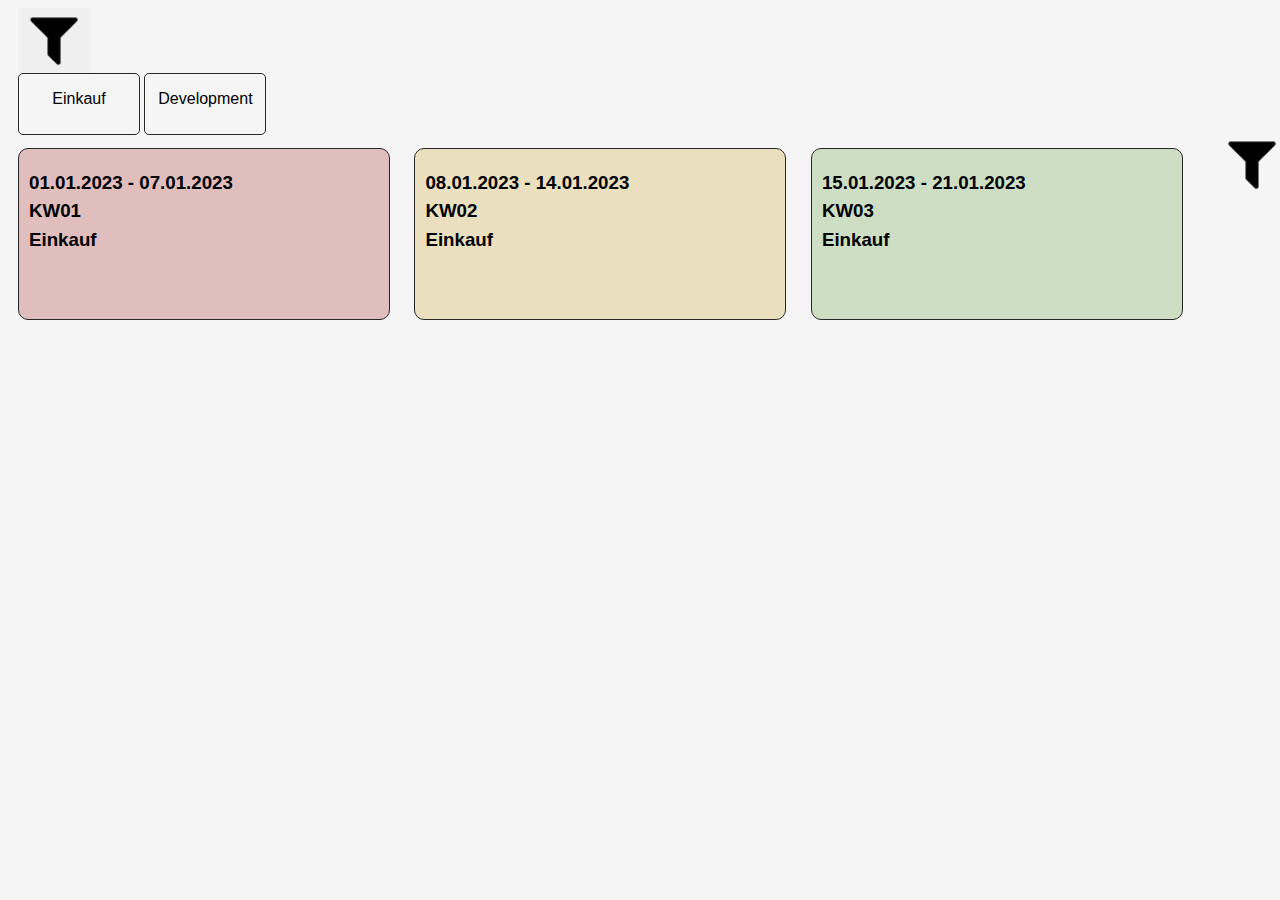
==== home/desktop/index.html @ 5f7c2da3 "Initial project files (desktop home)" ====
<!DOCTYPE html>
<html lang="de">
<head>
    <meta charset="UTF-8">
    <meta name="viewport" content="width=device-width, initial-scale=1.0">
    <title>Ausbildungsnachweise - Home</title>
    <link rel="stylesheet" href="main.css">
</head>
<body>
    <div id="nav">
        <button href="#"><img src="../../images/hopper.png" alt="Hopper (filter)" height="60px"></button>
        <div id="filter">
            <div class="filtercard"><p>Einkauf</p></div>
            <div class="filtercard"><p>Development</p></div>
        </div>

        <img id="profile-picture" src="../../images/hopper.png" alt="Your beautiful face">
    </div>
    <div id="card-holder">
        <div class="card red">
            <h3>01.01.2023 - 07.01.2023</h3>
            <h3>KW01</h3>
            <h3>Einkauf</h3>
        </div>
        <div class="card amber">
            <h3>08.01.2023 - 14.01.2023</h3>
            <h3>KW02</h3>
            <h3>Einkauf</h3>
        </div>
        <div class="card green">
            <h3>15.01.2023 - 21.01.2023</h3>
            <h3>KW03</h3>
            <h3>Einkauf</h3>
        </div>
    </div>
</body>
</html>
---- home/desktop/main.css ----
body {
    font-family:'Segoe UI', Tahoma, Geneva, Verdana, sans-serif;
    background-color: whitesmoke;
}

h1, h2, h3, h4 {
    line-height: 10px;
    padding: 0px;
}

button {
    border: none;
    transition: border 1s;
}

button:hover {
    border: 1px solid #2b282855;
    border-radius: 5px;
}

.card {
    width: 350px;
    height: 150px;
    border: 1px solid #2b2828;
    border-radius: 10px;
    margin: 10px;
    padding: 10px;
    display: inline-block;
}

.filtercard {
    border: 1px solid #2b2828;
    border-radius: 5px;
    display: inline-block;
    width: 120px;
    height: 60px;
    text-align: center;
}

.filtercard p {
    display: inline-block;
}

/* Card colors */
.red {
    background-color: #B8545056;
}

.amber {
    background-color: #D6B65656;
}

.green {
    background-color: #82B36656;
}

/* ID-Selectors */
#nav {
    width: 100%;
    height: 130px;
    padding: 0px 10px;
}

#filter {
    height: 60px;
}

#profile-picture {
    float: right; /* TODO: Floats to the right already, but I can't get it centered vertically in the 'nav'-div */
    width: 60px;
}
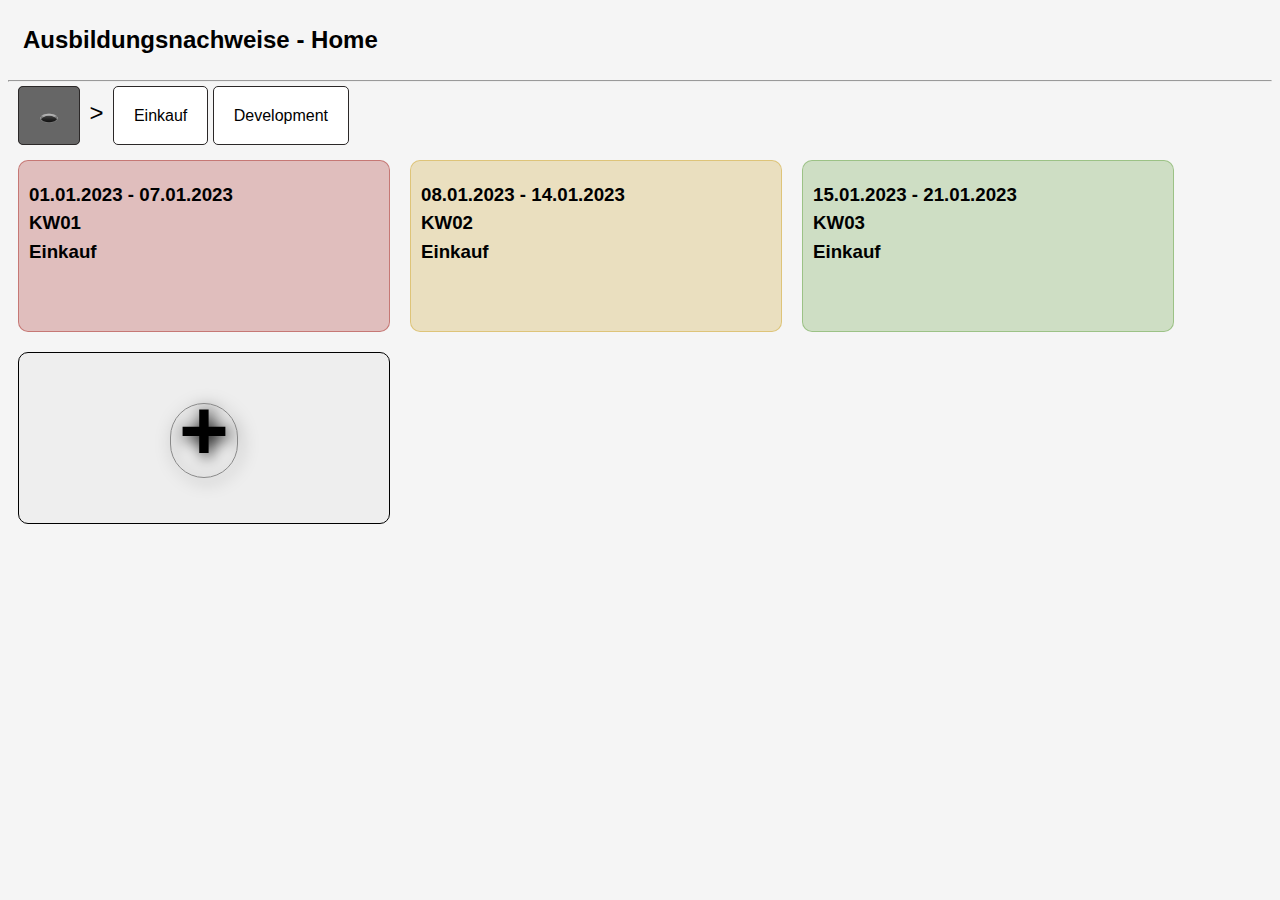
==== commit 85d8b9ba: "Home site (desktop)" ====
--- a/home/desktop/index.html
+++ b/home/desktop/index.html
@@ -7,14 +7,15 @@
     <link rel="stylesheet" href="main.css">
 </head>
 <body>
+    <h2 id="headline">Ausbildungsnachweise - Home</h2>
+    <hr>
     <div id="nav">
-        <button href="#"><img src="../../images/hopper.png" alt="Hopper (filter)" height="60px"></button>
         <div id="filter">
+            <div class="filtercardfix"><p>🕳️</p></div>
+            <div class="verticalline">></div>
             <div class="filtercard"><p>Einkauf</p></div>
             <div class="filtercard"><p>Development</p></div>
         </div>
-
-        <img id="profile-picture" src="../../images/hopper.png" alt="Your beautiful face">
     </div>
     <div id="card-holder">
         <div class="card red">
@@ -32,6 +33,10 @@
             <h3>KW03</h3>
             <h3>Einkauf</h3>
         </div>
+        <div class="card add">
+            <h1>+</h1>
+        </div>
     </div>
 </body>
-</html>+</html>
+
--- a/home/desktop/main.css
+++ b/home/desktop/main.css
@@ -13,25 +13,22 @@
     transition: border 1s;
 }
 
-button:hover {
-    border: 1px solid #2b282855;
-    border-radius: 5px;
-}
-
 .card {
     width: 350px;
     height: 150px;
-    border: 1px solid #2b2828;
     border-radius: 10px;
+    border: 1px solid black;
     margin: 10px;
     padding: 10px;
     display: inline-block;
 }
 
 .filtercard {
+    background-color: white;
     border: 1px solid #2b2828;
     border-radius: 5px;
-    display: inline-block;
+    display: inline;
+    padding: 20px;
     width: 120px;
     height: 60px;
     text-align: center;
@@ -41,31 +38,89 @@
     display: inline-block;
 }
 
+.filtercardfix {
+    background-color: #666;
+    color: white;
+    border: 1px solid #2b2828;
+    border-radius: 5px;
+    display: inline;
+    padding: 20px;
+    width: 120px;
+    height: 60px;
+    text-align: center;
+    margin-right: 5px;
+}
+
+.filtercardfix p {
+    display: inline-block;
+}
+
+.filtercard:hover {
+    background: #666;
+    color: white;
+}
+
+.verticalline {
+    font-size: x-large;
+    display: inline;
+    margin-right: 5px;
+}
+
 /* Card colors */
 .red {
     background-color: #B8545056;
+    border: 1px solid #B85450aa;
 }
 
 .amber {
     background-color: #D6B65656;
+    border: 1px solid #D6B656aa;
 }
 
 .green {
     background-color: #82B36656;
+    border: 1px solid #82B366aa;
+}
+
+.add {
+    font-size: 32pt;
+    text-align: center;
+    background-color: #eee;
+}
+
+.add > h1 {
+    filter: drop-shadow(3px 3px 8px);
+    line-height: 40pt;
+    margin-top: 40px;
+    padding: 0px 8px 20px 8px;
+    border: 1px solid #888;
+    border-radius: 100px;
+    display: inline-block;
 }
 
 /* ID-Selectors */
+#headline {
+    padding: 15px;
+}
+
 #nav {
     width: 100%;
-    height: 130px;
+    height: 60px;
     padding: 0px 10px;
 }
 
 #filter {
+    height: 55px;
+    border-radius: 10px;
+}
+
+#hopper {
+    padding: 5px;
     height: 60px;
 }
 
-#profile-picture {
-    float: right; /* TODO: Floats to the right already, but I can't get it centered vertically in the 'nav'-div */
-    width: 60px;
+#card-holder {
+    display: flex;
+    flex-direction: row;
+    flex-wrap: wrap;
 }
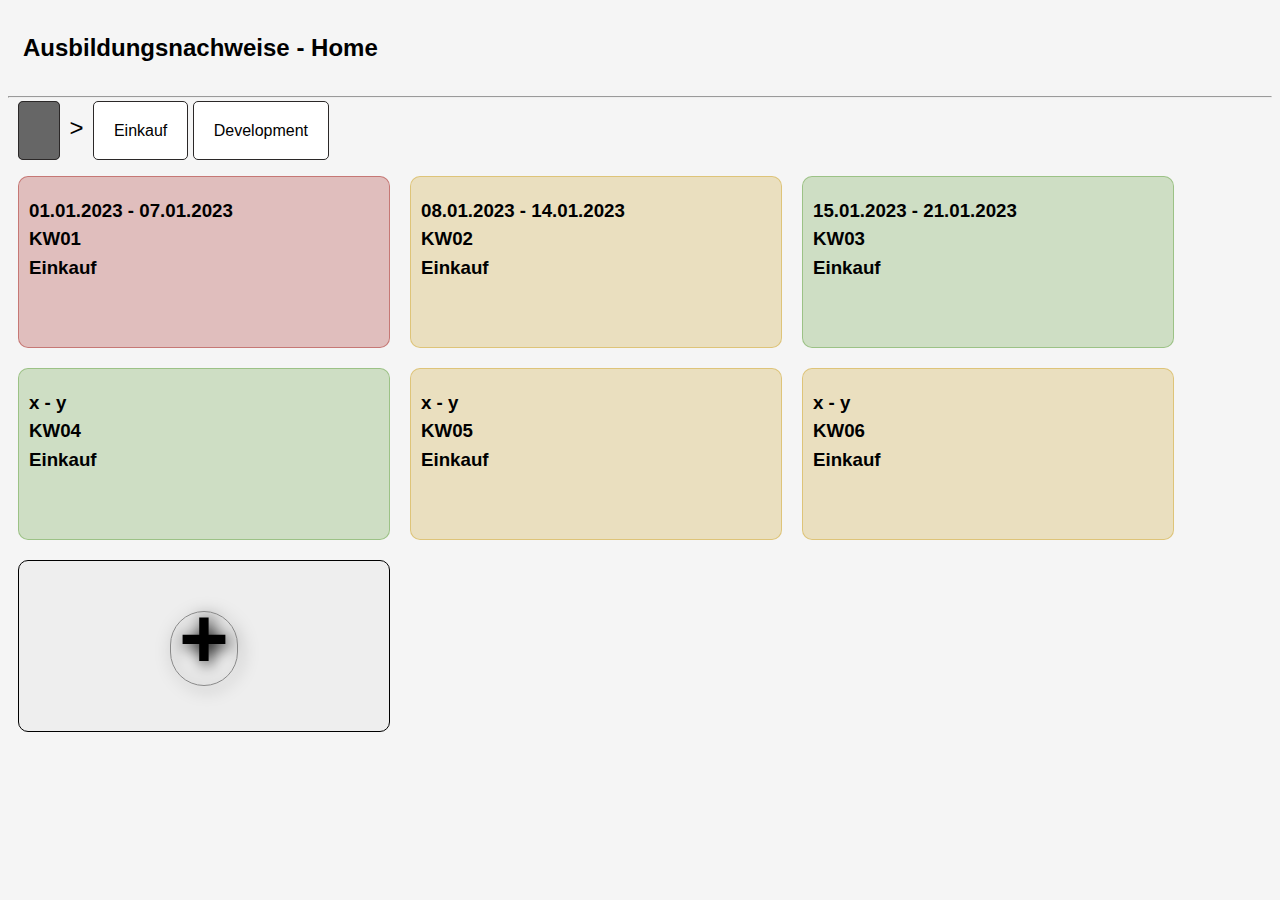
==== commit ce671d22: "Desktop home done" ====
--- a/home/desktop/index.html
+++ b/home/desktop/index.html
@@ -5,13 +5,17 @@
     <meta name="viewport" content="width=device-width, initial-scale=1.0">
     <title>Ausbildungsnachweise - Home</title>
     <link rel="stylesheet" href="main.css">
+    <link href="https://css.gg/css" rel="stylesheet" />
 </head>
 <body>
     <h2 id="headline">Ausbildungsnachweise - Home</h2>
+    <div id="profilebox"><i id="profile" class="gg-profile"></i></div>
+    
     <hr>
+
     <div id="nav">
         <div id="filter">
-            <div class="filtercardfix"><p>🕳️</p></div>
+            <div class="filtercardfix"><p class="gg-sort-az"></p></div>
             <div class="verticalline">></div>
             <div class="filtercard"><p>Einkauf</p></div>
             <div class="filtercard"><p>Development</p></div>
@@ -33,6 +37,21 @@
             <h3>KW03</h3>
             <h3>Einkauf</h3>
         </div>
+        <div class="card green">
+            <h3>x - y</h3>
+            <h3>KW04</h3>
+            <h3>Einkauf</h3>
+        </div>
+        <div class="card amber">
+            <h3>x - y</h3>
+            <h3>KW05</h3>
+            <h3>Einkauf</h3>
+        </div>
+        <div class="card amber">
+            <h3>x - y</h3>
+            <h3>KW06</h3>
+            <h3>Einkauf</h3>
+        </div>
         <div class="card add">
             <h1>+</h1>
         </div>
--- a/home/desktop/main.css
+++ b/home/desktop/main.css
@@ -45,14 +45,16 @@
     border-radius: 5px;
     display: inline;
     padding: 20px;
-    width: 120px;
     height: 60px;
     text-align: center;
     margin-right: 5px;
 }
 
-.filtercardfix p {
+.filtercardfix > p {
     display: inline-block;
+    font-size: 32pt;
+    line-height: 0px;
+    margin: 0px;
 }
 
 .filtercard:hover {
@@ -101,6 +103,7 @@
 /* ID-Selectors */
 #headline {
     padding: 15px;
+    display: inline-block;
 }
 
 #nav {
@@ -119,6 +122,16 @@
     height: 60px;
 }
 
+#profilebox {
+    margin: 30px;
+    display: inline-block;
+    float: right;
+}
+
+#profile {
+    transform: scale(2.5);
+}
+
 #card-holder {
     display: flex;
     flex-direction: row;
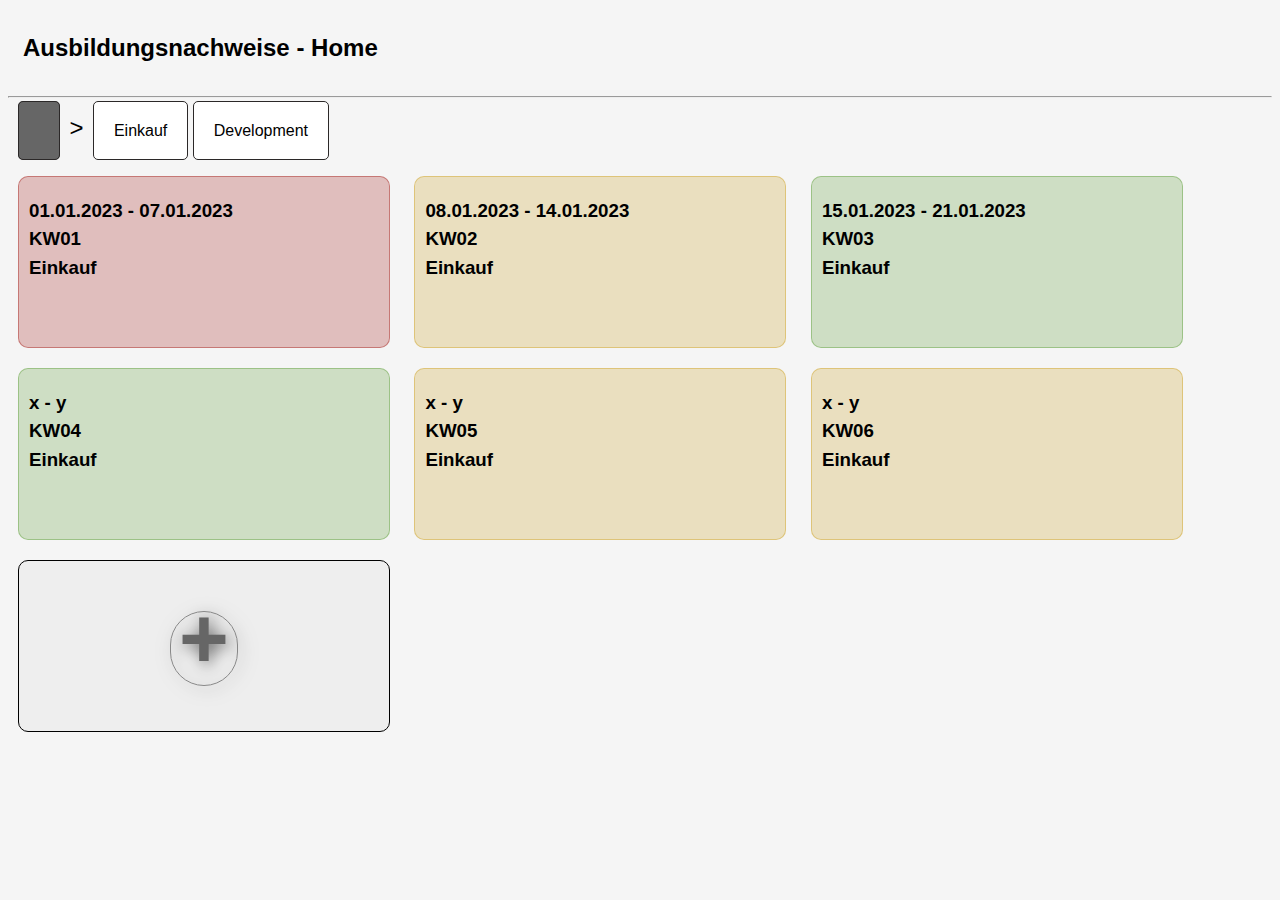
==== commit 3b3852ad: "Added responsiveness for small-width screens" ====
--- a/home/desktop/index.html
+++ b/home/desktop/index.html
@@ -22,38 +22,40 @@
         </div>
     </div>
     <div id="card-holder">
-        <div class="card red">
-            <h3>01.01.2023 - 07.01.2023</h3>
-            <h3>KW01</h3>
-            <h3>Einkauf</h3>
-        </div>
-        <div class="card amber">
-            <h3>08.01.2023 - 14.01.2023</h3>
-            <h3>KW02</h3>
-            <h3>Einkauf</h3>
-        </div>
-        <div class="card green">
-            <h3>15.01.2023 - 21.01.2023</h3>
-            <h3>KW03</h3>
-            <h3>Einkauf</h3>
-        </div>
-        <div class="card green">
-            <h3>x - y</h3>
-            <h3>KW04</h3>
-            <h3>Einkauf</h3>
-        </div>
-        <div class="card amber">
-            <h3>x - y</h3>
-            <h3>KW05</h3>
-            <h3>Einkauf</h3>
-        </div>
-        <div class="card amber">
-            <h3>x - y</h3>
-            <h3>KW06</h3>
-            <h3>Einkauf</h3>
-        </div>
-        <div class="card add">
-            <h1>+</h1>
+        <div id="centerer">
+            <div class="card red">
+                <h3>01.01.2023 - 07.01.2023</h3>
+                <h3>KW01</h3>
+                <h3>Einkauf</h3>
+            </div>
+            <div class="card amber">
+                <h3>08.01.2023 - 14.01.2023</h3>
+                <h3>KW02</h3>
+                <h3>Einkauf</h3>
+            </div>
+            <div class="card green">
+                <h3>15.01.2023 - 21.01.2023</h3>
+                <h3>KW03</h3>
+                <h3>Einkauf</h3>
+            </div>
+            <div class="card green">
+                <h3>x - y</h3>
+                <h3>KW04</h3>
+                <h3>Einkauf</h3>
+            </div>
+            <div class="card amber">
+                <h3>x - y</h3>
+                <h3>KW05</h3>
+                <h3>Einkauf</h3>
+            </div>
+            <div class="card amber">
+                <h3>x - y</h3>
+                <h3>KW06</h3>
+                <h3>Einkauf</h3>
+            </div>
+            <div class="card add">
+                <h1>+</h1>
+            </div>
         </div>
     </div>
 </body>
--- a/home/desktop/main.css
+++ b/home/desktop/main.css
@@ -95,6 +95,7 @@
     line-height: 40pt;
     margin-top: 40px;
     padding: 0px 8px 20px 8px;
+    color: #666;
     border: 1px solid #888;
     border-radius: 100px;
     display: inline-block;
@@ -132,8 +133,22 @@
     transform: scale(2.5);
 }
 
-#card-holder {
-    display: flex;
-    flex-direction: row;
-    flex-wrap: wrap;
+@media all and (min-width: 601px) {
+    #card-holder {
+        display: flex;
+        flex-direction: row;
+        flex-wrap: wrap;
+    }
 }
+
+@media all and (max-width: 600px) { 
+    #card-holder {
+        align-items: center;
+    }
+
+    #centerer {
+        width: min-content;
+        height: min-content;
+        margin: auto;
+    }
+}
